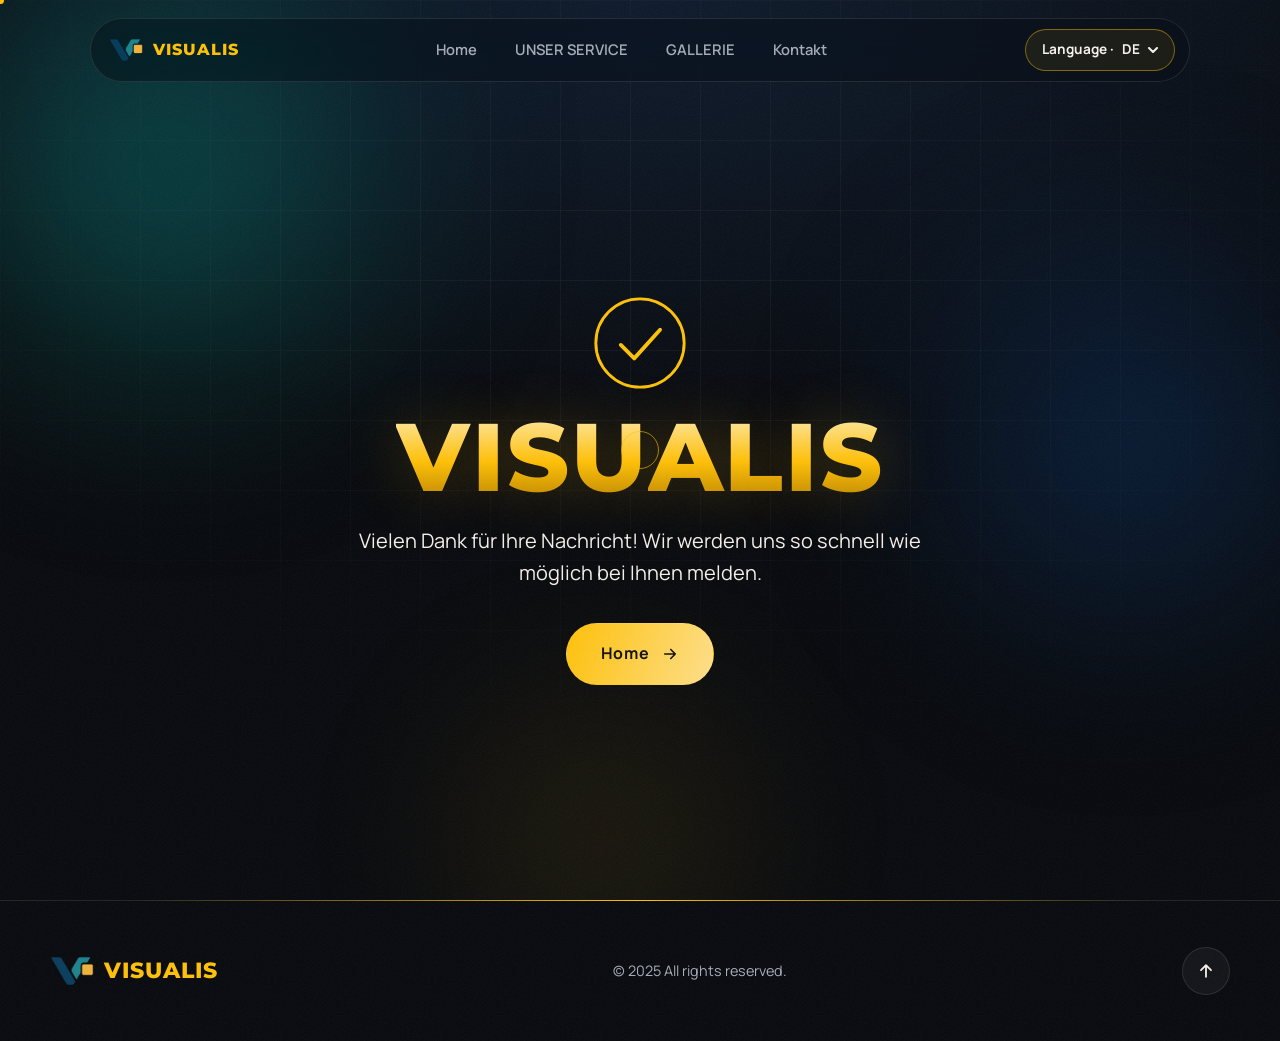
==== v2/success.html @ 71f50ef4 "Add redesigned premium animated site in v2/ (original kept intact) Co-Authored-By: Claude Sonnet 5.5" ====
<!DOCTYPE html>
<html lang="de">
<head>
<meta charset="UTF-8">
<meta name="viewport" content="width=device-width, initial-scale=1.0">
<meta name="description" content="VISUALIS - Digital Services: Business Card Design, Flyer Design, Video Editing, Web Design, Book Cover Design.">
<meta name="robots" content="noindex, follow">
<link rel="icon" type="image/x-icon" href="../LOGO VISUAL.ico">
<link rel="preconnect" href="https://fonts.googleapis.com"><link rel="preconnect" href="https://fonts.gstatic.com" crossorigin>
<link href="https://fonts.googleapis.com/css2?family=Manrope:wght@400;600;700;800&family=Montserrat:wght@600;700;800&family=Playfair+Display:ital,wght@0,500;0,600;1,500&family=Special+Elite&display=swap" rel="stylesheet">
<link rel="stylesheet" href="style.css">
<title>Thanks! - VISUALIS Digital Services</title>
</head>
<body>
<div class="preloader"><div class="pre-inner"><span class="pre-ring"></span><img src="../LOGO VISUAL.png" alt=""><div class="pre-word">VISUALIS</div><div class="pre-bar"><i></i></div></div></div>
<div class="progress"></div><div class="cursor-dot"></div><div class="cursor-ring"></div><div class="grain"></div>
<div class="aurora"><i class="blob b1"></i><i class="blob b2"></i><i class="blob b3"></i></div><div class="grid-bg"></div>
<nav class="nav">
  <a class="brand" href="index.html#hero"><img src="../LOGO VISUAL.png" alt=""><span>VISUALIS</span></a>
  <div class="links" id="links">
    <a href="index.html#hero"><span>Home</span></a>
    <a href="index.html#services"><span data-i18n="services_title"></span></a>
    <a href="index.html#gallery"><span data-i18n="gallery"></span></a>
    <a href="index.html#kontakt"><span data-i18n="cntct-btn"></span></a>
  </div>
  <div class="nav-right">
    <div class="lang">
      <button class="lang-btn" type="button" aria-haspopup="true">Language · <b class="lang-cur">DE</b><svg viewBox="0 0 10 6" fill="none" stroke="currentColor" stroke-width="2" stroke-linecap="round" stroke-linejoin="round"><path d="m1 1 4 4 4-4"/></svg></button>
      <ul class="lang-menu">
        <li><button data-lang="ba">Bosnian</button></li><li><button data-lang="de">Deutsch</button></li>
        <li><button data-lang="en">English</button></li><li><button data-lang="tr">Türkçe</button></li>
      </ul>
    </div>
    <button class="burger" aria-label="Menu"><i></i><i></i><i></i></button>
  </div>
</nav>
<main><section class="thanks"><div>
  <svg class="check" viewBox="0 0 100 100"><circle cx="50" cy="50" r="46"/><path d="M30 52l14 14 27-30"/></svg>
  <h1 class="hero-title" style="font-size:clamp(2.6rem,9vw,6rem)">VISUALIS</h1>
  <p data-i18n="thanks"></p>
  <a class="btn solid" href="index.html"><span>Home</span><svg viewBox="0 0 24 24" fill="none" stroke="currentColor" stroke-width="2.2" stroke-linecap="round" stroke-linejoin="round"><path d="M5 12h14M13 6l6 6-6 6"/></svg></a>
</div></section></main>
<footer><div class="foot">
  <a class="brand" href="index.html"><img src="../LOGO VISUAL.png" alt="" style="width:44px"><span style="font-size:1.4rem">VISUALIS</span></a>
  <p data-i18n="footer_text"></p>
  <a class="to-top" href="index.html" aria-label="Top"><svg viewBox="0 0 24 24" fill="none" stroke="currentColor" stroke-width="2.2" stroke-linecap="round" stroke-linejoin="round"><path d="M12 19V5M6 11l6-6 6 6"/></svg></a>
</div></footer>
<script src="app.js"></script>
</body>
</html>
---- v2/style.css ----
:root{
  --bg:#07090d; --bg2:#0b1018; --ink:#f4f1ea; --muted:#a7adb8;
  --gold:#ffc107; --gold2:#ffe08a; --teal:#05877d; --navy:#09203f;
  --glass:rgba(255,255,255,.045); --line:rgba(255,255,255,.1);
  --ease:cubic-bezier(.22,1,.36,1);
  --display:'Playfair Display',Georgia,serif; --sans:'Manrope','Noto Sans',system-ui,sans-serif; --logo:'Montserrat',sans-serif;
}
*{box-sizing:border-box;margin:0;padding:0}
html{scroll-behavior:smooth;scroll-padding-top:90px}
body{font-family:var(--sans);background:var(--bg);color:var(--ink);line-height:1.6;overflow-x:hidden;-webkit-font-smoothing:antialiased}
img{display:block;max-width:100%}
a{color:inherit;text-decoration:none}
button,input,textarea{font:inherit;color:inherit}
::selection{background:var(--gold);color:#111}
body.loading{overflow:hidden}
@media (hover:hover) and (pointer:fine){body.has-cursor,body.has-cursor a,body.has-cursor button{cursor:none}}

/* ---------- ambient background ---------- */
.aurora{position:fixed;inset:0;z-index:-3;overflow:hidden;background:radial-gradient(120% 80% at 50% 0%,#0d1a2c 0%,var(--bg) 60%)}
.blob{position:absolute;border-radius:50%;filter:blur(90px);opacity:.55;will-change:transform}
.b1{width:46vw;height:46vw;left:-10vw;top:-10vw;background:radial-gradient(circle,#05877d,transparent 70%);animation:drift1 22s ease-in-out infinite alternate}
.b2{width:40vw;height:40vw;right:-8vw;top:20vh;background:radial-gradient(circle,#0a3a78,transparent 70%);animation:drift2 26s ease-in-out infinite alternate}
.b3{width:34vw;height:34vw;left:30vw;bottom:-12vw;background:radial-gradient(circle,rgba(255,193,7,.45),transparent 70%);animation:drift3 30s ease-in-out infinite alternate;opacity:.3}
@keyframes drift1{to{transform:translate(18vw,22vh) scale(1.25)}}
@keyframes drift2{to{transform:translate(-20vw,30vh) scale(.85)}}
@keyframes drift3{to{transform:translate(-25vw,-22vh) scale(1.3)}}
.grid-bg{position:fixed;inset:0;z-index:-2;opacity:.5;background-image:linear-gradient(var(--line) 1px,transparent 1px),linear-gradient(90deg,var(--line) 1px,transparent 1px);background-size:70px 70px;-webkit-mask-image:radial-gradient(70% 60% at 50% 30%,#000,transparent);mask-image:radial-gradient(70% 60% at 50% 30%,#000,transparent);animation:gridmove 14s linear infinite}
@keyframes gridmove{to{background-position:70px 70px}}
.grain{position:fixed;inset:-50%;z-index:100;pointer-events:none;opacity:.06;background-image:url("data:image/svg+xml,%3Csvg xmlns='http://www.w3.org/2000/svg' width='160' height='160'%3E%3Cfilter id='n'%3E%3CfeTurbulence type='fractalNoise' baseFrequency='.9' numOctaves='2'/%3E%3C/filter%3E%3Crect width='100%25' height='100%25' filter='url(%23n)'/%3E%3C/svg%3E");animation:grain 1s steps(6) infinite}
@keyframes grain{0%{transform:translate(0,0)}20%{transform:translate(-3%,2%)}40%{transform:translate(2%,-3%)}60%{transform:translate(-2%,-1%)}80%{transform:translate(3%,3%)}100%{transform:translate(0,0)}}
#constellation{position:absolute;inset:0;width:100%;height:100%;z-index:-1}

/* ---------- loader, progress, cursor ---------- */
.preloader{position:fixed;inset:0;z-index:999;background:var(--bg);display:grid;place-items:center;transition:clip-path 1s var(--ease),opacity .4s .8s;clip-path:inset(0 0 0 0)}
.preloader.done{clip-path:inset(0 0 100% 0);opacity:0;pointer-events:none}
.pre-inner{display:grid;place-items:center;gap:22px;position:relative}
.pre-inner img{width:84px;animation:pulse 1.6s ease-in-out infinite;position:relative;z-index:1}
.pre-ring{position:absolute;top:-22px;left:50%;width:128px;height:128px;margin-left:-64px;border-radius:50%;border:2px solid transparent;border-top-color:var(--gold);border-right-color:rgba(255,193,7,.3);animation:spin 1s linear infinite}
.pre-word{font-family:var(--logo);font-weight:700;letter-spacing:.5em;color:var(--gold);padding-left:.5em;margin-top:40px}
.pre-bar{width:160px;height:2px;background:var(--line);overflow:hidden;border-radius:2px}
.pre-bar i{display:block;height:100%;width:100%;background:linear-gradient(90deg,var(--gold),var(--gold2));transform:translateX(-100%);animation:load 1.3s var(--ease) forwards}
@keyframes load{to{transform:none}}
@keyframes spin{to{transform:rotate(360deg)}}
@keyframes pulse{50%{transform:scale(1.1);filter:drop-shadow(0 0 20px rgba(255,193,7,.6))}}
.progress{position:fixed;top:0;left:0;height:3px;width:100%;z-index:200;background:linear-gradient(90deg,var(--teal),var(--gold));transform:scaleX(0);transform-origin:0 50%}
.cursor-dot,.cursor-ring{position:fixed;top:0;left:0;z-index:300;pointer-events:none;border-radius:50%;opacity:0;transition:opacity .3s,width .3s,height .3s,background .3s,border-color .3s;mix-blend-mode:normal}
.cursor-dot{width:7px;height:7px;background:var(--gold);margin:-3.5px 0 0 -3.5px}
.cursor-ring{width:38px;height:38px;border:1.5px solid rgba(255,193,7,.6);margin:-19px 0 0 -19px}
body.has-cursor .cursor-dot,body.has-cursor .cursor-ring{opacity:1}
.cursor-ring.hover{width:70px;height:70px;margin:-35px 0 0 -35px;background:rgba(255,193,7,.12);border-color:var(--gold)}
@media (hover:none){.cursor-dot,.cursor-ring{display:none}}

/* ---------- nav ---------- */
.nav{position:fixed;top:18px;left:50%;transform:translateX(-50%);z-index:150;width:min(1100px,calc(100% - 28px));display:flex;align-items:center;justify-content:space-between;gap:16px;padding:10px 14px 10px 18px;border-radius:999px;background:rgba(10,14,20,.5);border:1px solid var(--line);backdrop-filter:blur(18px) saturate(1.4);-webkit-backdrop-filter:blur(18px) saturate(1.4);transition:top .5s var(--ease),background .4s,box-shadow .4s;animation:navin 1.2s 1.4s var(--ease) backwards}
.nav.scrolled{top:10px;background:rgba(8,11,16,.78);box-shadow:0 18px 50px rgba(0,0,0,.45)}
@keyframes navin{from{transform:translate(-50%,-140%);opacity:0}}
.brand{display:flex;align-items:center;gap:10px;font-family:var(--logo);font-weight:800;color:var(--gold);letter-spacing:.06em}
.brand img{width:34px;transition:transform .8s var(--ease)}
.brand:hover img{transform:rotate(360deg) scale(1.1)}
.links{display:flex;gap:6px;align-items:center}
.links a{position:relative;padding:8px 16px;border-radius:999px;font-size:.92rem;font-weight:600;color:var(--muted);transition:color .3s}
.links a::before{content:"";position:absolute;inset:0;border-radius:999px;background:var(--glass);border:1px solid var(--line);opacity:0;transform:scale(.8);transition:.35s var(--ease)}
.links a:hover,.links a.active{color:var(--ink)}
.links a:hover::before,.links a.active::before{opacity:1;transform:none}
.links a span{position:relative}
.nav-right{display:flex;align-items:center;gap:10px}
.lang{position:relative}
.lang-btn{display:flex;align-items:center;gap:8px;padding:9px 16px;border-radius:999px;border:1px solid rgba(255,193,7,.45);background:rgba(255,193,7,.08);font-weight:700;font-size:.85rem;cursor:pointer;transition:.3s}
.lang-btn:hover{background:var(--gold);color:#111}
.lang-btn svg{width:10px;transition:transform .3s}
.lang.open .lang-btn svg{transform:rotate(180deg)}
.lang-menu{position:absolute;right:0;top:calc(100% + 12px);min-width:170px;list-style:none;padding:8px;border-radius:18px;background:rgba(12,16,24,.92);border:1px solid var(--line);backdrop-filter:blur(20px);box-shadow:0 24px 60px rgba(0,0,0,.5);opacity:0;transform:translateY(-10px) scale(.96);transform-origin:top right;pointer-events:none;transition:.35s var(--ease)}
.lang.open .lang-menu{opacity:1;transform:none;pointer-events:auto}
.lang-menu button{width:100%;text-align:left;padding:10px 14px;border-radius:12px;border:0;background:transparent;font-weight:600;font-size:.9rem;cursor:pointer;display:flex;justify-content:space-between;transition:.25s}
.lang-menu button:hover{background:rgba(255,193,7,.14);padding-left:20px}
.lang-menu button.on{color:var(--gold)}
.lang-menu button.on::after{content:"●";font-size:.6rem;align-self:center}
.burger{display:none;width:42px;height:42px;border-radius:50%;border:1px solid var(--line);background:var(--glass);cursor:pointer;position:relative}
.burger i{position:absolute;left:12px;right:12px;height:2px;background:var(--ink);border-radius:2px;transition:.4s var(--ease)}
.burger i:nth-child(1){top:15px}.burger i:nth-child(2){top:20px}.burger i:nth-child(3){top:25px}
.burger.open i:nth-child(1){top:20px;transform:rotate(45deg)}
.burger.open i:nth-child(2){opacity:0}
.burger.open i:nth-child(3){top:20px;transform:rotate(-45deg)}
@media (max-width:760px){
  .burger{display:block}
  .links{position:absolute;top:calc(100% + 10px);left:0;right:0;flex-direction:column;padding:12px;border-radius:24px;background:rgba(10,14,20,.95);border:1px solid var(--line);backdrop-filter:blur(20px);opacity:0;transform:translateY(-12px) scale(.97);pointer-events:none;transition:.4s var(--ease)}
  .links.open{opacity:1;transform:none;pointer-events:auto}
  .links a{width:100%;text-align:center;padding:14px}
  .brand span{display:none}
}

/* ---------- shared ---------- */
section{position:relative;padding:130px 24px}
.wrap{max-width:1180px;margin:0 auto}
.eyebrow{display:inline-flex;align-items:center;gap:12px;font-size:.78rem;letter-spacing:.35em;text-transform:uppercase;color:var(--gold);font-weight:700;margin-bottom:18px}
.eyebrow::before,.eyebrow::after{content:"";width:34px;height:1px;background:linear-gradient(90deg,transparent,var(--gold))}
.eyebrow::after{transform:scaleX(-1)}
.sec-title{font-family:var(--display);font-weight:600;font-size:clamp(2.4rem,6vw,4.6rem);line-height:1.05;text-align:center;letter-spacing:-.01em;background:linear-gradient(180deg,#fff 30%,#b9bfca);-webkit-background-clip:text;background-clip:text;color:transparent}
.sec-head{text-align:center;margin-bottom:70px}
.reveal{opacity:0;transform:translateY(50px);filter:blur(8px);transition:opacity 1s var(--ease),transform 1s var(--ease),filter 1s var(--ease);transition-delay:var(--d,0s)}
.reveal.in{opacity:1;transform:none;filter:none}
.reveal.left{transform:translateX(-60px)}.reveal.right{transform:translateX(60px)}
.reveal.zoom{transform:scale(.9)}
.reveal.left.in,.reveal.right.in,.reveal.zoom.in{transform:none}

.btn{--x:0px;--y:0px;position:relative;display:inline-flex;align-items:center;gap:12px;padding:17px 34px;border-radius:999px;border:1px solid rgba(255,193,7,.55);font-weight:700;letter-spacing:.04em;cursor:pointer;overflow:hidden;background:transparent;color:var(--ink);transform:translate(var(--x),var(--y));transition:transform .3s,color .4s,box-shadow .4s}
.btn::before{content:"";position:absolute;inset:0;background:linear-gradient(110deg,var(--gold),var(--gold2));transform:translateY(101%);border-radius:50%/100%;transition:transform .55s var(--ease)}
.btn:hover::before{transform:translateY(0);border-radius:0}
.btn:hover{color:#111;box-shadow:0 14px 40px rgba(255,193,7,.35)}
.btn span,.btn svg{position:relative;z-index:1}
.btn svg{width:18px;transition:transform .4s var(--ease)}
.btn:hover svg{transform:translateX(6px)}
.btn.solid{background:linear-gradient(110deg,var(--gold),var(--gold2));color:#111;border-color:transparent;position:relative}
.btn.solid::before{background:#fff}
.btn.solid::after{content:"";position:absolute;top:0;left:-80%;width:50%;height:100%;background:linear-gradient(100deg,transparent,rgba(255,255,255,.7),transparent);transform:skewX(-20deg);animation:shine 3.5s 2.5s infinite}
@keyframes shine{0%,60%{left:-80%}100%{left:140%}}

/* ---------- hero ---------- */
#hero{min-height:100vh;display:grid;place-items:center;padding-top:150px;padding-bottom:110px;overflow:hidden;text-align:center}
.hero-in{position:relative;display:flex;flex-direction:column;align-items:center;gap:6px}
.logo-orb{position:relative;width:130px;height:130px;display:grid;place-items:center;margin-bottom:14px;animation:float 6s ease-in-out infinite}
.logo-orb img{width:76px;position:relative;z-index:2;filter:drop-shadow(0 0 22px rgba(255,193,7,.55))}
.logo-orb::before{content:"";position:absolute;inset:0;border-radius:50%;background:conic-gradient(from 0deg,transparent,var(--gold),transparent 40%,var(--teal),transparent 80%);-webkit-mask:radial-gradient(farthest-side,transparent calc(100% - 2px),#000 calc(100% - 1px));mask:radial-gradient(farthest-side,transparent calc(100% - 2px),#000 calc(100% - 1px));animation:spin 6s linear infinite}
.logo-orb::after{content:"";position:absolute;inset:-26px;border-radius:50%;border:1px dashed rgba(255,193,7,.25);animation:spin 28s linear infinite reverse}
@keyframes float{50%{transform:translateY(-14px)}}
.hero-title{font-family:var(--logo);font-weight:800;font-size:clamp(3.2rem,12.5vw,10rem);line-height:1;letter-spacing:.02em;display:flex;flex-wrap:nowrap;justify-content:center}
.hero-title .ch{display:inline-block;color:transparent;background:linear-gradient(180deg,#fff2c4 0%,var(--gold) 55%,#b57f00 100%);-webkit-background-clip:text;background-clip:text;opacity:0;transform:translateY(110%) rotateX(-90deg);filter:blur(10px);animation:chin 1.1s var(--ease) forwards;animation-delay:calc(1.5s + var(--i)*.07s),0s;text-shadow:0 0 60px rgba(255,193,7,.25)}
.hero-title .ch:hover{animation:none;opacity:1;transform:translateY(-10px) scale(1.08);filter:none;transition:.3s}
@keyframes chin{to{opacity:1;transform:none;filter:none}}
.typer{font-family:'Special Elite',monospace;font-size:clamp(1rem,2.6vw,1.9rem);letter-spacing:.3em;color:var(--ink);min-height:1.6em;margin-top:6px;padding-left:.3em}
.typer::after{content:"";display:inline-block;width:2px;height:1em;margin-left:6px;background:var(--gold);vertical-align:-.12em;animation:blink 1s steps(1) infinite}
@keyframes blink{50%{opacity:0}}
.chips{display:flex;flex-wrap:wrap;gap:10px;justify-content:center;margin:26px 0 10px}
.chip{padding:9px 20px;border-radius:999px;border:1px solid rgba(255,193,7,.35);background:rgba(255,193,7,.07);color:var(--gold2);font-weight:700;font-size:.9rem;backdrop-filter:blur(8px);animation:chipin .9s var(--ease) backwards;animation-delay:calc(2.4s + var(--i)*.12s);transition:.3s}
.chip:hover{background:var(--gold);color:#111;transform:translateY(-4px)}
@keyframes chipin{from{opacity:0;transform:translateY(20px) scale(.8)}}
.hero-text{max-width:640px;color:var(--muted);font-size:clamp(1rem,1.6vw,1.2rem);margin-bottom:34px}
.hero-cta{display:flex;gap:16px;flex-wrap:wrap;justify-content:center}
.hero-in>*:not(.hero-title){animation-fill-mode:backwards}
.hero-fade{animation:fadeup 1.1s var(--ease) backwards;animation-delay:calc(1.9s + var(--i,0)*.15s)}
@keyframes fadeup{from{opacity:0;transform:translateY(34px);filter:blur(6px)}}
.scroll-ind{position:absolute;bottom:34px;left:50%;transform:translateX(-50%);width:26px;height:44px;border:1.5px solid rgba(255,255,255,.35);border-radius:20px;animation:fadeup 1s 3s backwards}
.scroll-ind::after{content:"";position:absolute;top:8px;left:50%;width:4px;height:8px;margin-left:-2px;border-radius:4px;background:var(--gold);animation:wheel 1.8s ease-in-out infinite}
@keyframes wheel{0%{opacity:0;transform:translateY(0)}30%{opacity:1}100%{opacity:0;transform:translateY(16px)}}

/* ---------- marquee strip ---------- */
.strip{padding:34px 0;border-block:1px solid var(--line);overflow:hidden;background:rgba(255,255,255,.02);transform:rotate(-1.4deg) scale(1.03);margin:10px 0}
.strip-track{display:flex;width:max-content;animation:marq 38s linear infinite}
.strip-track span{font-family:var(--display);font-style:italic;font-size:clamp(1.6rem,4vw,3.2rem);white-space:nowrap;padding:0 28px;color:var(--ink);display:flex;align-items:center;gap:56px}
.strip-track span::after{content:"✦";color:var(--gold);font-style:normal;font-size:.6em;animation:spin 6s linear infinite}
.strip-track span:nth-child(even){color:transparent;-webkit-text-stroke:1px rgba(255,193,7,.7)}
@keyframes marq{to{transform:translateX(-50%)}}

/* ---------- slogan ---------- */
#slogan{padding:150px 24px}
.slogan{font-family:var(--display);font-style:italic;font-size:clamp(1.9rem,5vw,3.8rem);line-height:1.25;text-align:center;max-width:980px;margin:0 auto}
.slogan .w{display:inline-block;opacity:.14;transition:opacity .5s,color .5s,transform .6s var(--ease);margin-right:.28em}
.slogan .w.lit{opacity:1;color:#fff}
.slogan .w.lit:nth-child(3n){color:var(--gold2)}

/* ---------- services ---------- */
.cards{display:grid;grid-template-columns:repeat(2,1fr);gap:30px;perspective:1400px}
.card{--mx:50%;--my:50%;--rx:0deg;--ry:0deg;position:relative;border-radius:28px;padding:1px;background:linear-gradient(160deg,rgba(255,255,255,.18),rgba(255,255,255,.03));transform:rotateX(var(--rx)) rotateY(var(--ry));transform-style:preserve-3d;transition:transform .25s ease-out,box-shadow .5s;will-change:transform}
.card::before{content:"";position:absolute;inset:-2px;border-radius:30px;background:conic-gradient(from var(--ang,0deg),transparent 0 70%,var(--gold),transparent);opacity:0;transition:opacity .5s;animation:ang 4s linear infinite;z-index:-1}
@property --ang{syntax:'<angle>';inherits:false;initial-value:0deg}
@keyframes ang{to{--ang:360deg}}
.card:hover::before{opacity:1}
.card:hover{box-shadow:0 40px 80px rgba(0,0,0,.5),0 0 60px rgba(255,193,7,.12)}
.card-in{position:relative;height:100%;border-radius:27px;background:linear-gradient(180deg,#0f1520,#0a0e15);overflow:hidden}
.card-in::after{content:"";position:absolute;inset:0;background:radial-gradient(420px circle at var(--mx) var(--my),rgba(255,193,7,.14),transparent 45%);opacity:0;transition:opacity .4s;pointer-events:none}
.card:hover .card-in::after{opacity:1}
.card-img{position:relative;height:250px;overflow:hidden}
.card-img img{width:100%;height:100%;object-fit:cover;transform:scale(1.12);transition:transform 1.4s var(--ease),filter .8s;filter:saturate(.85) brightness(.85)}
.card:hover .card-img img{transform:scale(1.22) rotate(1deg);filter:none}
.card-img::after{content:"";position:absolute;inset:0;background:linear-gradient(180deg,transparent 40%,#0c1119)}
.num{position:absolute;top:18px;left:22px;z-index:2;font-family:var(--display);font-size:3.4rem;line-height:1;color:transparent;-webkit-text-stroke:1px rgba(255,255,255,.55);transition:.5s}
.card:hover .num{color:var(--gold);-webkit-text-stroke-color:var(--gold);transform:translateX(8px)}
.card-body{padding:6px 32px 34px;transform:translateZ(30px)}
.card-body h3{font-family:var(--display);font-size:1.9rem;font-weight:600;margin-bottom:10px;position:relative;display:inline-block}
.card-body h3::after{content:"";position:absolute;left:0;bottom:-4px;height:2px;width:0;background:var(--gold);transition:width .6s var(--ease)}
.card:hover h3::after{width:100%}
.card-body p{color:var(--muted)}
@media (max-width:820px){.cards{grid-template-columns:1fr}}

/* ---------- gallery ---------- */
#gallery{padding-inline:0;overflow:hidden}
.rows{display:flex;flex-direction:column;gap:22px;-webkit-mask-image:linear-gradient(90deg,transparent,#000 10%,#000 90%,transparent);mask-image:linear-gradient(90deg,transparent,#000 10%,#000 90%,transparent)}
.row{display:flex;width:max-content;gap:22px;animation:marq 70s linear infinite}
.row.rev{animation-direction:reverse;animation-duration:85s}
.rows:hover .row{animation-play-state:paused}
.shot{position:relative;flex:none;height:clamp(220px,32vw,380px);border-radius:20px;overflow:hidden;border:1px solid var(--line);cursor:zoom-in;background:#111;transition:transform .6s var(--ease),border-color .4s,box-shadow .5s}
.shot img{height:100%;width:auto;transition:transform 1s var(--ease)}
.shot::after{content:"";position:absolute;inset:0;background:linear-gradient(180deg,transparent 55%,rgba(0,0,0,.6));opacity:0;transition:.4s}
.shot:hover{transform:translateY(-10px) scale(1.04);border-color:var(--gold);box-shadow:0 30px 60px rgba(0,0,0,.6),0 0 40px rgba(255,193,7,.2);z-index:2}
.shot:hover img{transform:scale(1.07)}
.shot:hover::after{opacity:1}
.lightbox{position:fixed;inset:0;z-index:400;display:grid;place-items:center;background:rgba(4,6,9,.9);backdrop-filter:blur(14px);opacity:0;pointer-events:none;transition:opacity .45s}
.lightbox.open{opacity:1;pointer-events:auto}
.lightbox img{max-width:min(92vw,1100px);max-height:86vh;border-radius:18px;box-shadow:0 40px 120px rgba(0,0,0,.8);transform:scale(.88);transition:transform .6s var(--ease),opacity .3s}
.lightbox.open img{transform:none}
.lb-btn{position:absolute;width:54px;height:54px;border-radius:50%;border:1px solid var(--line);background:rgba(255,255,255,.06);display:grid;place-items:center;cursor:pointer;transition:.3s}
.lb-btn:hover{background:var(--gold);color:#111;transform:scale(1.1)}
.lb-btn svg{width:22px}
.lb-prev{left:22px}.lb-next{right:22px}.lb-close{top:22px;right:22px}
.lb-count{position:absolute;bottom:24px;font-weight:700;letter-spacing:.2em;color:var(--muted)}

/* ---------- contact ---------- */
.contact-grid{display:grid;grid-template-columns:1fr 1.15fr;gap:50px;align-items:start}
.contact-intro{text-align:center;max-width:620px;margin:-30px auto 60px;color:var(--muted);font-size:1.15rem}
.info{display:flex;flex-direction:column;gap:18px}
.info-item{display:flex;align-items:center;gap:20px;padding:22px 24px;border-radius:24px;background:var(--glass);border:1px solid var(--line);backdrop-filter:blur(12px);transition:.5s var(--ease)}
.info-item:hover{transform:translateX(12px);border-color:rgba(255,193,7,.5);background:rgba(255,193,7,.06)}
.ico{flex:none;width:58px;height:58px;border-radius:18px;display:grid;place-items:center;background:linear-gradient(135deg,var(--gold),#d99a00);box-shadow:0 10px 30px rgba(255,193,7,.3);transition:.6s var(--ease)}
.info-item:hover .ico{transform:rotate(-10deg) scale(1.1)}
.ico svg{width:28px;fill:#111}
.info-item h3{font-size:.8rem;letter-spacing:.2em;text-transform:uppercase;color:var(--gold);font-weight:700}
.info-item p{font-size:1.1rem;word-break:break-word}
.form{padding:38px;border-radius:30px;background:linear-gradient(160deg,rgba(255,255,255,.07),rgba(255,255,255,.02));border:1px solid var(--line);backdrop-filter:blur(16px);display:grid;gap:22px;position:relative;overflow:hidden}
.form::before{content:"";position:absolute;width:260px;height:260px;right:-80px;top:-80px;background:radial-gradient(circle,rgba(255,193,7,.25),transparent 70%);animation:pulse2 5s ease-in-out infinite}
@keyframes pulse2{50%{transform:scale(1.4);opacity:.6}}
.field{position:relative}
.field input,.field textarea{width:100%;padding:24px 18px 10px;border-radius:16px;border:1px solid var(--line);background:rgba(0,0,0,.3);outline:none;resize:none;transition:.35s}
.field label{position:absolute;left:18px;top:17px;color:var(--muted);pointer-events:none;transition:.3s var(--ease);transform-origin:left}
.field input:focus,.field textarea:focus{border-color:var(--gold);box-shadow:0 0 0 4px rgba(255,193,7,.12),0 0 30px rgba(255,193,7,.1)}
.field input:focus+label,.field input:not(:placeholder-shown)+label,.field textarea:focus+label,.field textarea:not(:placeholder-shown)+label{transform:translateY(-11px) scale(.76);color:var(--gold)}
.form .btn{justify-self:start}
@media (max-width:900px){.contact-grid{grid-template-columns:1fr}.form{padding:26px}}

/* ---------- footer ---------- */
footer{border-top:1px solid var(--line);padding:46px 24px;position:relative}
footer::before{content:"";position:absolute;top:-1px;left:10%;right:10%;height:1px;background:linear-gradient(90deg,transparent,var(--gold),transparent);animation:glowline 4s ease-in-out infinite}
@keyframes glowline{50%{opacity:.2}}
.foot{max-width:1180px;margin:0 auto;display:flex;align-items:center;justify-content:space-between;gap:20px;flex-wrap:wrap}
.foot p{color:var(--muted);font-size:.9rem}
.to-top{width:48px;height:48px;border-radius:50%;border:1px solid var(--line);display:grid;place-items:center;background:var(--glass);transition:.4s var(--ease)}
.to-top:hover{background:var(--gold);color:#111;transform:translateY(-6px)}
.to-top svg{width:20px}

/* thanks page */
.thanks{min-height:100vh;display:grid;place-items:center;padding:140px 24px 60px;text-align:center}
.thanks p{max-width:620px;margin:20px auto 34px;font-size:1.25rem;color:var(--ink)}
.check{width:96px;height:96px;margin:0 auto 18px;display:block}
.check circle{stroke:var(--gold);stroke-width:3;fill:none;stroke-dasharray:290;stroke-dashoffset:290;animation:draw 1.2s 1.6s var(--ease) forwards}
.check path{stroke:var(--gold);stroke-width:4;fill:none;stroke-linecap:round;stroke-linejoin:round;stroke-dasharray:60;stroke-dashoffset:60;animation:draw .7s 2.6s var(--ease) forwards}
@keyframes draw{to{stroke-dashoffset:0}}

@media (prefers-reduced-motion:reduce){
  *,*::before,*::after{animation-duration:.01ms!important;animation-iteration-count:1!important;transition-duration:.01ms!important}
  .reveal{opacity:1;transform:none;filter:none}
  .hero-title .ch{opacity:1;transform:none;filter:none}
  .strip-track,.row{animation:none}
}
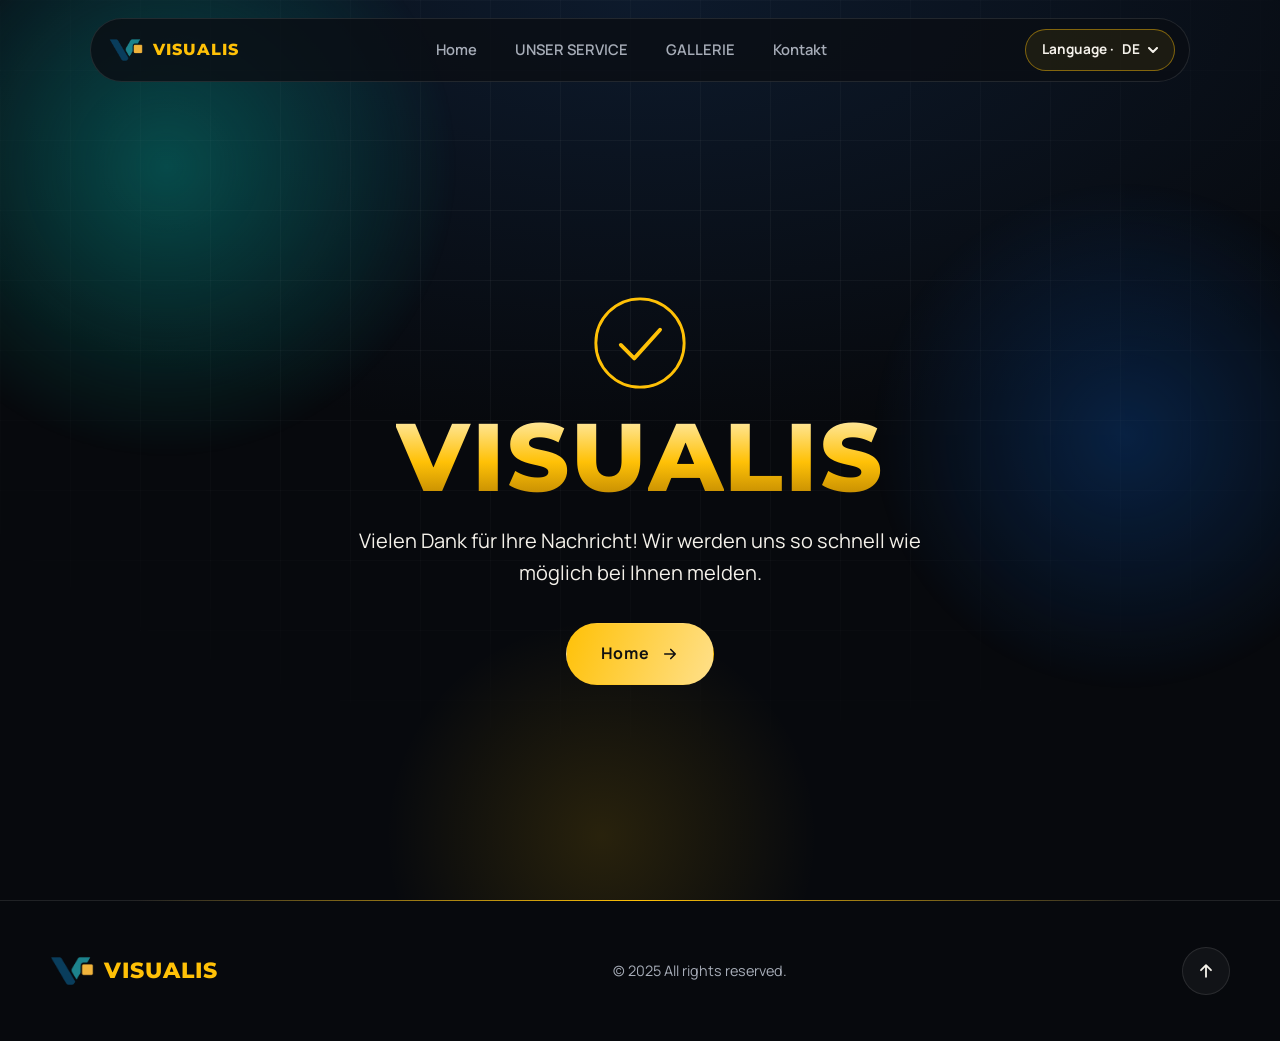
==== commit e14752d2: "v2: fix real overflow cause (long headings), drop heavy JS/effects, add optimized images Co-Authored" ====
--- a/v2/success.html
+++ b/v2/success.html
@@ -13,7 +13,7 @@
 </head>
 <body>
 <div class="preloader"><div class="pre-inner"><span class="pre-ring"></span><img src="../LOGO VISUAL.png" alt=""><div class="pre-word">VISUALIS</div><div class="pre-bar"><i></i></div></div></div>
-<div class="progress"></div><div class="cursor-dot"></div><div class="cursor-ring"></div><div class="grain"></div>
+<div class="progress"></div>
 <div class="aurora"><i class="blob b1"></i><i class="blob b2"></i><i class="blob b3"></i></div><div class="grid-bg"></div>
 <nav class="nav">
   <a class="brand" href="index.html#hero"><img src="../LOGO VISUAL.png" alt=""><span>VISUALIS</span></a>
--- a/v2/style.css
+++ b/v2/style.css
@@ -6,29 +6,26 @@
   --display:'Playfair Display',Georgia,serif; --sans:'Manrope','Noto Sans',system-ui,sans-serif; --logo:'Montserrat',sans-serif;
 }
 *{box-sizing:border-box;margin:0;padding:0}
-html{scroll-behavior:smooth;scroll-padding-top:90px}
-body{font-family:var(--sans);background:var(--bg);color:var(--ink);line-height:1.6;overflow-x:hidden;-webkit-font-smoothing:antialiased}
+html{scroll-behavior:smooth;scroll-padding-top:90px;overflow-x:hidden;width:100%}
+body{font-family:var(--sans);background:var(--bg);color:var(--ink);line-height:1.6;overflow-x:hidden;width:100%;position:relative;-webkit-font-smoothing:antialiased}
 img{display:block;max-width:100%}
 a{color:inherit;text-decoration:none}
 button,input,textarea{font:inherit;color:inherit}
 ::selection{background:var(--gold);color:#111}
 body.loading{overflow:hidden}
-@media (hover:hover) and (pointer:fine){body.has-cursor,body.has-cursor a,body.has-cursor button{cursor:none}}
 
 /* ---------- ambient background ---------- */
 .aurora{position:fixed;inset:0;z-index:-3;overflow:hidden;background:radial-gradient(120% 80% at 50% 0%,#0d1a2c 0%,var(--bg) 60%)}
-.blob{position:absolute;border-radius:50%;filter:blur(90px);opacity:.55;will-change:transform}
-.b1{width:46vw;height:46vw;left:-10vw;top:-10vw;background:radial-gradient(circle,#05877d,transparent 70%);animation:drift1 22s ease-in-out infinite alternate}
-.b2{width:40vw;height:40vw;right:-8vw;top:20vh;background:radial-gradient(circle,#0a3a78,transparent 70%);animation:drift2 26s ease-in-out infinite alternate}
-.b3{width:34vw;height:34vw;left:30vw;bottom:-12vw;background:radial-gradient(circle,rgba(255,193,7,.45),transparent 70%);animation:drift3 30s ease-in-out infinite alternate;opacity:.3}
+.blob{position:absolute;border-radius:50%;opacity:.5}
+.b1{width:46vw;height:46vw;left:-10vw;top:-10vw;background:radial-gradient(circle,#05877d,transparent 70%);}
+@media (min-width:900px){.b1{animation:drift1 24s ease-in-out infinite alternate;will-change:transform}.b2{animation:drift2 28s ease-in-out infinite alternate;will-change:transform}}
+.b2{width:40vw;height:40vw;right:-8vw;top:20vh;background:radial-gradient(circle,#0a3a78,transparent 70%);}
+.b3{width:34vw;height:34vw;left:30vw;bottom:-12vw;background:radial-gradient(circle,rgba(255,193,7,.45),transparent 70%);opacity:.3}
 @keyframes drift1{to{transform:translate(18vw,22vh) scale(1.25)}}
 @keyframes drift2{to{transform:translate(-20vw,30vh) scale(.85)}}
 @keyframes drift3{to{transform:translate(-25vw,-22vh) scale(1.3)}}
-.grid-bg{position:fixed;inset:0;z-index:-2;opacity:.5;background-image:linear-gradient(var(--line) 1px,transparent 1px),linear-gradient(90deg,var(--line) 1px,transparent 1px);background-size:70px 70px;-webkit-mask-image:radial-gradient(70% 60% at 50% 30%,#000,transparent);mask-image:radial-gradient(70% 60% at 50% 30%,#000,transparent);animation:gridmove 14s linear infinite}
+.grid-bg{position:fixed;inset:0;z-index:-2;opacity:.5;background-image:linear-gradient(var(--line) 1px,transparent 1px),linear-gradient(90deg,var(--line) 1px,transparent 1px);background-size:70px 70px;-webkit-mask-image:radial-gradient(70% 60% at 50% 30%,#000,transparent);mask-image:radial-gradient(70% 60% at 50% 30%,#000,transparent);}
 @keyframes gridmove{to{background-position:70px 70px}}
-.grain{position:fixed;inset:-50%;z-index:100;pointer-events:none;opacity:.06;background-image:url("data:image/svg+xml,%3Csvg xmlns='http://www.w3.org/2000/svg' width='160' height='160'%3E%3Cfilter id='n'%3E%3CfeTurbulence type='fractalNoise' baseFrequency='.9' numOctaves='2'/%3E%3C/filter%3E%3Crect width='100%25' height='100%25' filter='url(%23n)'/%3E%3C/svg%3E");animation:grain 1s steps(6) infinite}
-@keyframes grain{0%{transform:translate(0,0)}20%{transform:translate(-3%,2%)}40%{transform:translate(2%,-3%)}60%{transform:translate(-2%,-1%)}80%{transform:translate(3%,3%)}100%{transform:translate(0,0)}}
-#constellation{position:absolute;inset:0;width:100%;height:100%;z-index:-1}
 
 /* ---------- loader, progress, cursor ---------- */
 .preloader{position:fixed;inset:0;z-index:999;background:var(--bg);display:grid;place-items:center;transition:clip-path 1s var(--ease),opacity .4s .8s;clip-path:inset(0 0 0 0)}
@@ -41,17 +38,11 @@
 .pre-bar i{display:block;height:100%;width:100%;background:linear-gradient(90deg,var(--gold),var(--gold2));transform:translateX(-100%);animation:load 1.3s var(--ease) forwards}
 @keyframes load{to{transform:none}}
 @keyframes spin{to{transform:rotate(360deg)}}
-@keyframes pulse{50%{transform:scale(1.1);filter:drop-shadow(0 0 20px rgba(255,193,7,.6))}}
+@keyframes pulse{50%{transform:scale(1.1)}}
 .progress{position:fixed;top:0;left:0;height:3px;width:100%;z-index:200;background:linear-gradient(90deg,var(--teal),var(--gold));transform:scaleX(0);transform-origin:0 50%}
-.cursor-dot,.cursor-ring{position:fixed;top:0;left:0;z-index:300;pointer-events:none;border-radius:50%;opacity:0;transition:opacity .3s,width .3s,height .3s,background .3s,border-color .3s;mix-blend-mode:normal}
-.cursor-dot{width:7px;height:7px;background:var(--gold);margin:-3.5px 0 0 -3.5px}
-.cursor-ring{width:38px;height:38px;border:1.5px solid rgba(255,193,7,.6);margin:-19px 0 0 -19px}
-body.has-cursor .cursor-dot,body.has-cursor .cursor-ring{opacity:1}
-.cursor-ring.hover{width:70px;height:70px;margin:-35px 0 0 -35px;background:rgba(255,193,7,.12);border-color:var(--gold)}
-@media (hover:none){.cursor-dot,.cursor-ring{display:none}}
 
 /* ---------- nav ---------- */
-.nav{position:fixed;top:18px;left:50%;transform:translateX(-50%);z-index:150;width:min(1100px,calc(100% - 28px));display:flex;align-items:center;justify-content:space-between;gap:16px;padding:10px 14px 10px 18px;border-radius:999px;background:rgba(10,14,20,.5);border:1px solid var(--line);backdrop-filter:blur(18px) saturate(1.4);-webkit-backdrop-filter:blur(18px) saturate(1.4);transition:top .5s var(--ease),background .4s,box-shadow .4s;animation:navin 1.2s 1.4s var(--ease) backwards}
+.nav{position:fixed;top:18px;left:50%;transform:translateX(-50%);z-index:150;width:min(1100px,calc(100% - 28px));display:flex;align-items:center;justify-content:space-between;gap:16px;padding:10px 14px 10px 18px;border-radius:999px;background:rgba(10,14,20,.82);border:1px solid var(--line);-webkit-transition:top .5s var(--ease),background .4s,box-shadow .4s;animation:navin 1.2s 1.4s var(--ease) backwards}
 .nav.scrolled{top:10px;background:rgba(8,11,16,.78);box-shadow:0 18px 50px rgba(0,0,0,.45)}
 @keyframes navin{from{transform:translate(-50%,-140%);opacity:0}}
 .brand{display:flex;align-items:center;gap:10px;font-family:var(--logo);font-weight:800;color:var(--gold);letter-spacing:.06em}
@@ -69,7 +60,7 @@
 .lang-btn:hover{background:var(--gold);color:#111}
 .lang-btn svg{width:10px;transition:transform .3s}
 .lang.open .lang-btn svg{transform:rotate(180deg)}
-.lang-menu{position:absolute;right:0;top:calc(100% + 12px);min-width:170px;list-style:none;padding:8px;border-radius:18px;background:rgba(12,16,24,.92);border:1px solid var(--line);backdrop-filter:blur(20px);box-shadow:0 24px 60px rgba(0,0,0,.5);opacity:0;transform:translateY(-10px) scale(.96);transform-origin:top right;pointer-events:none;transition:.35s var(--ease)}
+.lang-menu{position:absolute;right:0;top:calc(100% + 12px);min-width:170px;list-style:none;padding:8px;border-radius:18px;background:rgba(12,16,24,.92);border:1px solid var(--line);box-shadow:0 24px 60px rgba(0,0,0,.5);opacity:0;transform:translateY(-10px) scale(.96);transform-origin:top right;pointer-events:none;transition:.35s var(--ease)}
 .lang.open .lang-menu{opacity:1;transform:none;pointer-events:auto}
 .lang-menu button{width:100%;text-align:left;padding:10px 14px;border-radius:12px;border:0;background:transparent;font-weight:600;font-size:.9rem;cursor:pointer;display:flex;justify-content:space-between;transition:.25s}
 .lang-menu button:hover{background:rgba(255,193,7,.14);padding-left:20px}
@@ -83,7 +74,7 @@
 .burger.open i:nth-child(3){top:20px;transform:rotate(-45deg)}
 @media (max-width:760px){
   .burger{display:block}
-  .links{position:absolute;top:calc(100% + 10px);left:0;right:0;flex-direction:column;padding:12px;border-radius:24px;background:rgba(10,14,20,.95);border:1px solid var(--line);backdrop-filter:blur(20px);opacity:0;transform:translateY(-12px) scale(.97);pointer-events:none;transition:.4s var(--ease)}
+  .links{position:absolute;top:calc(100% + 10px);left:0;right:0;flex-direction:column;padding:12px;border-radius:24px;background:rgba(10,14,20,.95);border:1px solid var(--line);opacity:0;transform:translateY(-12px) scale(.97);pointer-events:none;transition:.4s var(--ease)}
   .links.open{opacity:1;transform:none;pointer-events:auto}
   .links a{width:100%;text-align:center;padding:14px}
   .brand span{display:none}
@@ -95,11 +86,11 @@
 .eyebrow{display:inline-flex;align-items:center;gap:12px;font-size:.78rem;letter-spacing:.35em;text-transform:uppercase;color:var(--gold);font-weight:700;margin-bottom:18px}
 .eyebrow::before,.eyebrow::after{content:"";width:34px;height:1px;background:linear-gradient(90deg,transparent,var(--gold))}
 .eyebrow::after{transform:scaleX(-1)}
-.sec-title{font-family:var(--display);font-weight:600;font-size:clamp(2.4rem,6vw,4.6rem);line-height:1.05;text-align:center;letter-spacing:-.01em;background:linear-gradient(180deg,#fff 30%,#b9bfca);-webkit-background-clip:text;background-clip:text;color:transparent}
+.sec-title{font-family:var(--display);font-weight:600;font-size:clamp(1.7rem,8vw,4.6rem);line-height:1.1;text-align:center;overflow-wrap:anywhere;letter-spacing:-.01em;background:linear-gradient(180deg,#fff 30%,#b9bfca);-webkit-background-clip:text;background-clip:text;color:transparent}
 .sec-head{text-align:center;margin-bottom:70px}
-.reveal{opacity:0;transform:translateY(50px);filter:blur(8px);transition:opacity 1s var(--ease),transform 1s var(--ease),filter 1s var(--ease);transition-delay:var(--d,0s)}
-.reveal.in{opacity:1;transform:none;filter:none}
-.reveal.left{transform:translateX(-60px)}.reveal.right{transform:translateX(60px)}
+.reveal{opacity:0;transform:translateY(40px);transition:opacity .9s var(--ease),transform .9s var(--ease);transition-delay:var(--d,0s)}
+.reveal.in{opacity:1;transform:none}
+.reveal.left{transform:translateX(-30px)}.reveal.right{transform:translateX(30px)}
 .reveal.zoom{transform:scale(.9)}
 .reveal.left.in,.reveal.right.in,.reveal.zoom.in{transform:none}
 
@@ -112,42 +103,42 @@
 .btn:hover svg{transform:translateX(6px)}
 .btn.solid{background:linear-gradient(110deg,var(--gold),var(--gold2));color:#111;border-color:transparent;position:relative}
 .btn.solid::before{background:#fff}
-.btn.solid::after{content:"";position:absolute;top:0;left:-80%;width:50%;height:100%;background:linear-gradient(100deg,transparent,rgba(255,255,255,.7),transparent);transform:skewX(-20deg);animation:shine 3.5s 2.5s infinite}
-@keyframes shine{0%,60%{left:-80%}100%{left:140%}}
+.btn.solid::after{content:"";position:absolute;top:0;left:0;width:50%;height:100%;background:linear-gradient(100deg,transparent,rgba(255,255,255,.7),transparent);transform:translateX(-160%) skewX(-20deg);animation:shine 4s 2.5s infinite}
+@keyframes shine{0%,60%{transform:translateX(-160%) skewX(-20deg)}100%{transform:translateX(320%) skewX(-20deg)}}
 
 /* ---------- hero ---------- */
-#hero{min-height:100vh;display:grid;place-items:center;padding-top:150px;padding-bottom:110px;overflow:hidden;text-align:center}
+#hero{min-height:100vh;min-height:100svh;width:100%;display:grid;place-items:center;padding-top:150px;padding-bottom:110px;overflow:hidden;text-align:center}
 .hero-in{position:relative;display:flex;flex-direction:column;align-items:center;gap:6px}
 .logo-orb{position:relative;width:130px;height:130px;display:grid;place-items:center;margin-bottom:14px;animation:float 6s ease-in-out infinite}
 .logo-orb img{width:76px;position:relative;z-index:2;filter:drop-shadow(0 0 22px rgba(255,193,7,.55))}
 .logo-orb::before{content:"";position:absolute;inset:0;border-radius:50%;background:conic-gradient(from 0deg,transparent,var(--gold),transparent 40%,var(--teal),transparent 80%);-webkit-mask:radial-gradient(farthest-side,transparent calc(100% - 2px),#000 calc(100% - 1px));mask:radial-gradient(farthest-side,transparent calc(100% - 2px),#000 calc(100% - 1px));animation:spin 6s linear infinite}
 .logo-orb::after{content:"";position:absolute;inset:-26px;border-radius:50%;border:1px dashed rgba(255,193,7,.25);animation:spin 28s linear infinite reverse}
 @keyframes float{50%{transform:translateY(-14px)}}
-.hero-title{font-family:var(--logo);font-weight:800;font-size:clamp(3.2rem,12.5vw,10rem);line-height:1;letter-spacing:.02em;display:flex;flex-wrap:nowrap;justify-content:center}
-.hero-title .ch{display:inline-block;color:transparent;background:linear-gradient(180deg,#fff2c4 0%,var(--gold) 55%,#b57f00 100%);-webkit-background-clip:text;background-clip:text;opacity:0;transform:translateY(110%) rotateX(-90deg);filter:blur(10px);animation:chin 1.1s var(--ease) forwards;animation-delay:calc(1.5s + var(--i)*.07s),0s;text-shadow:0 0 60px rgba(255,193,7,.25)}
-.hero-title .ch:hover{animation:none;opacity:1;transform:translateY(-10px) scale(1.08);filter:none;transition:.3s}
-@keyframes chin{to{opacity:1;transform:none;filter:none}}
+.hero-title{font-family:var(--logo);font-weight:800;font-size:clamp(2.4rem,13vw,10rem);line-height:1;letter-spacing:.02em;display:flex;flex-wrap:nowrap;justify-content:center}
+.hero-title .ch{display:inline-block;color:transparent;background:linear-gradient(180deg,#fff2c4 0%,var(--gold) 55%,#b57f00 100%);-webkit-background-clip:text;background-clip:text;opacity:0;transform:translateY(60%);animation:chin 1.1s var(--ease) forwards;animation-delay:calc(1.5s + var(--i)*.07s),0s}
+.hero-title .ch:hover{animation:none;opacity:1;transform:translateY(-8px);transition:.3s}
+@keyframes chin{to{opacity:1;transform:none}}
 .typer{font-family:'Special Elite',monospace;font-size:clamp(1rem,2.6vw,1.9rem);letter-spacing:.3em;color:var(--ink);min-height:1.6em;margin-top:6px;padding-left:.3em}
 .typer::after{content:"";display:inline-block;width:2px;height:1em;margin-left:6px;background:var(--gold);vertical-align:-.12em;animation:blink 1s steps(1) infinite}
 @keyframes blink{50%{opacity:0}}
 .chips{display:flex;flex-wrap:wrap;gap:10px;justify-content:center;margin:26px 0 10px}
-.chip{padding:9px 20px;border-radius:999px;border:1px solid rgba(255,193,7,.35);background:rgba(255,193,7,.07);color:var(--gold2);font-weight:700;font-size:.9rem;backdrop-filter:blur(8px);animation:chipin .9s var(--ease) backwards;animation-delay:calc(2.4s + var(--i)*.12s);transition:.3s}
+.chip{padding:9px 20px;border-radius:999px;border:1px solid rgba(255,193,7,.35);background:rgba(255,193,7,.07);color:var(--gold2);font-weight:700;font-size:.9rem;animation:chipin .9s var(--ease) backwards;animation-delay:calc(2.4s + var(--i)*.12s);transition:.3s}
 .chip:hover{background:var(--gold);color:#111;transform:translateY(-4px)}
 @keyframes chipin{from{opacity:0;transform:translateY(20px) scale(.8)}}
 .hero-text{max-width:640px;color:var(--muted);font-size:clamp(1rem,1.6vw,1.2rem);margin-bottom:34px}
 .hero-cta{display:flex;gap:16px;flex-wrap:wrap;justify-content:center}
 .hero-in>*:not(.hero-title){animation-fill-mode:backwards}
 .hero-fade{animation:fadeup 1.1s var(--ease) backwards;animation-delay:calc(1.9s + var(--i,0)*.15s)}
-@keyframes fadeup{from{opacity:0;transform:translateY(34px);filter:blur(6px)}}
+@keyframes fadeup{from{opacity:0;transform:translateY(30px)}}
 .scroll-ind{position:absolute;bottom:34px;left:50%;transform:translateX(-50%);width:26px;height:44px;border:1.5px solid rgba(255,255,255,.35);border-radius:20px;animation:fadeup 1s 3s backwards}
 .scroll-ind::after{content:"";position:absolute;top:8px;left:50%;width:4px;height:8px;margin-left:-2px;border-radius:4px;background:var(--gold);animation:wheel 1.8s ease-in-out infinite}
 @keyframes wheel{0%{opacity:0;transform:translateY(0)}30%{opacity:1}100%{opacity:0;transform:translateY(16px)}}
 
 /* ---------- marquee strip ---------- */
-.strip{padding:34px 0;border-block:1px solid var(--line);overflow:hidden;background:rgba(255,255,255,.02);transform:rotate(-1.4deg) scale(1.03);margin:10px 0}
-.strip-track{display:flex;width:max-content;animation:marq 38s linear infinite}
+.strip{padding:34px 0;border-block:1px solid var(--line);overflow:hidden;background:rgba(255,255,255,.02);margin:10px 0}
+.strip-track{display:flex;width:max-content;animation:marq 38s linear infinite;will-change:transform}
 .strip-track span{font-family:var(--display);font-style:italic;font-size:clamp(1.6rem,4vw,3.2rem);white-space:nowrap;padding:0 28px;color:var(--ink);display:flex;align-items:center;gap:56px}
-.strip-track span::after{content:"✦";color:var(--gold);font-style:normal;font-size:.6em;animation:spin 6s linear infinite}
+.strip-track span::after{content:"✦";color:var(--gold);font-style:normal;font-size:.6em}
 .strip-track span:nth-child(even){color:transparent;-webkit-text-stroke:1px rgba(255,193,7,.7)}
 @keyframes marq{to{transform:translateX(-50%)}}
 
@@ -159,23 +150,23 @@
 .slogan .w.lit:nth-child(3n){color:var(--gold2)}
 
 /* ---------- services ---------- */
-.cards{display:grid;grid-template-columns:repeat(2,1fr);gap:30px;perspective:1400px}
-.card{--mx:50%;--my:50%;--rx:0deg;--ry:0deg;position:relative;border-radius:28px;padding:1px;background:linear-gradient(160deg,rgba(255,255,255,.18),rgba(255,255,255,.03));transform:rotateX(var(--rx)) rotateY(var(--ry));transform-style:preserve-3d;transition:transform .25s ease-out,box-shadow .5s;will-change:transform}
-.card::before{content:"";position:absolute;inset:-2px;border-radius:30px;background:conic-gradient(from var(--ang,0deg),transparent 0 70%,var(--gold),transparent);opacity:0;transition:opacity .5s;animation:ang 4s linear infinite;z-index:-1}
+.cards{display:grid;grid-template-columns:repeat(2,1fr);gap:30px}
+.card{--mx:50%;--my:50%;--rx:0deg;--ry:0deg;position:relative;border-radius:28px;padding:1px;background:linear-gradient(160deg,rgba(255,255,255,.18),rgba(255,255,255,.03));transform:perspective(1100px) rotateX(var(--rx)) rotateY(var(--ry));transition:transform .25s ease-out,box-shadow .5s}
+.card::before{content:"";position:absolute;inset:-2px;pointer-events:none;border-radius:30px;background:conic-gradient(from var(--ang,0deg),transparent 0 70%,var(--gold),transparent);opacity:0;transition:opacity .5s;z-index:0}
 @property --ang{syntax:'<angle>';inherits:false;initial-value:0deg}
 @keyframes ang{to{--ang:360deg}}
-.card:hover::before{opacity:1}
+.card:hover::before{opacity:1;animation:ang 4s linear infinite}
 .card:hover{box-shadow:0 40px 80px rgba(0,0,0,.5),0 0 60px rgba(255,193,7,.12)}
-.card-in{position:relative;height:100%;border-radius:27px;background:linear-gradient(180deg,#0f1520,#0a0e15);overflow:hidden}
+.card-in{position:relative;z-index:1;height:100%;border-radius:27px;background:linear-gradient(180deg,#0f1520,#0a0e15);overflow:hidden}
 .card-in::after{content:"";position:absolute;inset:0;background:radial-gradient(420px circle at var(--mx) var(--my),rgba(255,193,7,.14),transparent 45%);opacity:0;transition:opacity .4s;pointer-events:none}
 .card:hover .card-in::after{opacity:1}
 .card-img{position:relative;height:250px;overflow:hidden}
-.card-img img{width:100%;height:100%;object-fit:cover;transform:scale(1.12);transition:transform 1.4s var(--ease),filter .8s;filter:saturate(.85) brightness(.85)}
-.card:hover .card-img img{transform:scale(1.22) rotate(1deg);filter:none}
+.card-img img{width:100%;height:100%;object-fit:cover;transform:scale(1.12);transition:transform 1.2s var(--ease)}
+.card:hover .card-img img{transform:scale(1.22) rotate(1deg)}
 .card-img::after{content:"";position:absolute;inset:0;background:linear-gradient(180deg,transparent 40%,#0c1119)}
 .num{position:absolute;top:18px;left:22px;z-index:2;font-family:var(--display);font-size:3.4rem;line-height:1;color:transparent;-webkit-text-stroke:1px rgba(255,255,255,.55);transition:.5s}
 .card:hover .num{color:var(--gold);-webkit-text-stroke-color:var(--gold);transform:translateX(8px)}
-.card-body{padding:6px 32px 34px;transform:translateZ(30px)}
+.card-body{position:relative;z-index:2;padding:6px 32px 34px}
 .card-body h3{font-family:var(--display);font-size:1.9rem;font-weight:600;margin-bottom:10px;position:relative;display:inline-block}
 .card-body h3::after{content:"";position:absolute;left:0;bottom:-4px;height:2px;width:0;background:var(--gold);transition:width .6s var(--ease)}
 .card:hover h3::after{width:100%}
@@ -185,16 +176,16 @@
 /* ---------- gallery ---------- */
 #gallery{padding-inline:0;overflow:hidden}
 .rows{display:flex;flex-direction:column;gap:22px;-webkit-mask-image:linear-gradient(90deg,transparent,#000 10%,#000 90%,transparent);mask-image:linear-gradient(90deg,transparent,#000 10%,#000 90%,transparent)}
-.row{display:flex;width:max-content;gap:22px;animation:marq 70s linear infinite}
+.row{display:flex;width:max-content;gap:22px;animation:marq 70s linear infinite;will-change:transform}
 .row.rev{animation-direction:reverse;animation-duration:85s}
 .rows:hover .row{animation-play-state:paused}
 .shot{position:relative;flex:none;height:clamp(220px,32vw,380px);border-radius:20px;overflow:hidden;border:1px solid var(--line);cursor:zoom-in;background:#111;transition:transform .6s var(--ease),border-color .4s,box-shadow .5s}
 .shot img{height:100%;width:auto;transition:transform 1s var(--ease)}
 .shot::after{content:"";position:absolute;inset:0;background:linear-gradient(180deg,transparent 55%,rgba(0,0,0,.6));opacity:0;transition:.4s}
-.shot:hover{transform:translateY(-10px) scale(1.04);border-color:var(--gold);box-shadow:0 30px 60px rgba(0,0,0,.6),0 0 40px rgba(255,193,7,.2);z-index:2}
+.shot:hover{transform:translateY(-8px) scale(1.03);border-color:var(--gold);z-index:2}
 .shot:hover img{transform:scale(1.07)}
 .shot:hover::after{opacity:1}
-.lightbox{position:fixed;inset:0;z-index:400;display:grid;place-items:center;background:rgba(4,6,9,.9);backdrop-filter:blur(14px);opacity:0;pointer-events:none;transition:opacity .45s}
+.lightbox{position:fixed;inset:0;z-index:400;display:grid;place-items:center;background:rgba(4,6,9,.9);opacity:0;pointer-events:none;transition:opacity .45s}
 .lightbox.open{opacity:1;pointer-events:auto}
 .lightbox img{max-width:min(92vw,1100px);max-height:86vh;border-radius:18px;box-shadow:0 40px 120px rgba(0,0,0,.8);transform:scale(.88);transition:transform .6s var(--ease),opacity .3s}
 .lightbox.open img{transform:none}
@@ -208,14 +199,14 @@
 .contact-grid{display:grid;grid-template-columns:1fr 1.15fr;gap:50px;align-items:start}
 .contact-intro{text-align:center;max-width:620px;margin:-30px auto 60px;color:var(--muted);font-size:1.15rem}
 .info{display:flex;flex-direction:column;gap:18px}
-.info-item{display:flex;align-items:center;gap:20px;padding:22px 24px;border-radius:24px;background:var(--glass);border:1px solid var(--line);backdrop-filter:blur(12px);transition:.5s var(--ease)}
+.info-item{display:flex;align-items:center;gap:20px;padding:22px 24px;border-radius:24px;background:var(--glass);border:1px solid var(--line);transition:.5s var(--ease)}
 .info-item:hover{transform:translateX(12px);border-color:rgba(255,193,7,.5);background:rgba(255,193,7,.06)}
 .ico{flex:none;width:58px;height:58px;border-radius:18px;display:grid;place-items:center;background:linear-gradient(135deg,var(--gold),#d99a00);box-shadow:0 10px 30px rgba(255,193,7,.3);transition:.6s var(--ease)}
 .info-item:hover .ico{transform:rotate(-10deg) scale(1.1)}
 .ico svg{width:28px;fill:#111}
 .info-item h3{font-size:.8rem;letter-spacing:.2em;text-transform:uppercase;color:var(--gold);font-weight:700}
 .info-item p{font-size:1.1rem;word-break:break-word}
-.form{padding:38px;border-radius:30px;background:linear-gradient(160deg,rgba(255,255,255,.07),rgba(255,255,255,.02));border:1px solid var(--line);backdrop-filter:blur(16px);display:grid;gap:22px;position:relative;overflow:hidden}
+.form{padding:38px;border-radius:30px;background:linear-gradient(160deg,rgba(255,255,255,.07),rgba(255,255,255,.02));border:1px solid var(--line);display:grid;gap:22px;position:relative;overflow:hidden}
 .form::before{content:"";position:absolute;width:260px;height:260px;right:-80px;top:-80px;background:radial-gradient(circle,rgba(255,193,7,.25),transparent 70%);animation:pulse2 5s ease-in-out infinite}
 @keyframes pulse2{50%{transform:scale(1.4);opacity:.6}}
 .field{position:relative}
@@ -250,3 +241,44 @@
   .hero-title .ch{opacity:1;transform:none;filter:none}
   .strip-track,.row{animation:none}
 }
+
+/* ---------- mobile / perf ---------- */
+img,canvas,svg{max-width:100%}
+.wrap,.hero-in,.sec-head{width:100%;min-width:0}
+@media (max-width:760px){
+  section{padding:84px 18px}
+  #hero{padding-top:120px;padding-bottom:90px}
+  #slogan{padding:90px 18px}
+  .blob{filter:blur(60px)}
+  .grid-bg{animation:none;background-size:50px 50px}
+    .nav{padding:8px 10px 8px 14px}
+  .lang-btn{padding:8px 12px}
+  .lang-btn{font-size:.78rem}
+  .reveal.left,.reveal.right{transform:translateY(30px)}
+  .card-img{height:210px}
+  .card-body{padding:6px 22px 28px}
+  .card-body h3{font-size:1.6rem}
+  .num{font-size:2.6rem}
+  .info-item{padding:16px;gap:14px}
+  .ico{width:48px;height:48px;border-radius:14px}
+  .info-item p{font-size:1rem}
+  .form{padding:22px}
+  .form .btn,.hero-cta .btn{width:100%;justify-content:center}
+  .typer{letter-spacing:.18em}
+  .logo-orb{width:104px;height:104px}.logo-orb img{width:60px}
+  .logo-orb::after{inset:-10px}
+  .sec-head{margin-bottom:44px}
+  .lb-prev{left:8px}.lb-next{right:8px}
+  .strip{padding:22px 0}
+}
+@media (max-width:380px){.lang-btn{font-size:0}.lang-btn .lang-cur{font-size:.78rem}.lang-btn svg{margin-left:2px}}
+
+/* floating dots (CSS only, replaces the canvas) */
+.dots{position:absolute;inset:0;overflow:hidden;pointer-events:none;z-index:-1}
+.dots i{position:absolute;left:var(--x);top:var(--y);width:var(--s);height:var(--s);border-radius:50%;background:var(--gold);opacity:.6;animation:dotf var(--t) ease-in-out var(--dl) infinite alternate}
+@keyframes dotf{to{transform:translate3d(40px,-70px,0);opacity:.15}}
+section,footer,.strip{max-width:100%;overflow-x:clip}
+@media (max-width:760px){.dots i:nth-child(n+8){display:none}}
+
+h1,h2,h3,p{overflow-wrap:anywhere}
+.logo-orb::after{inset:-18px}
